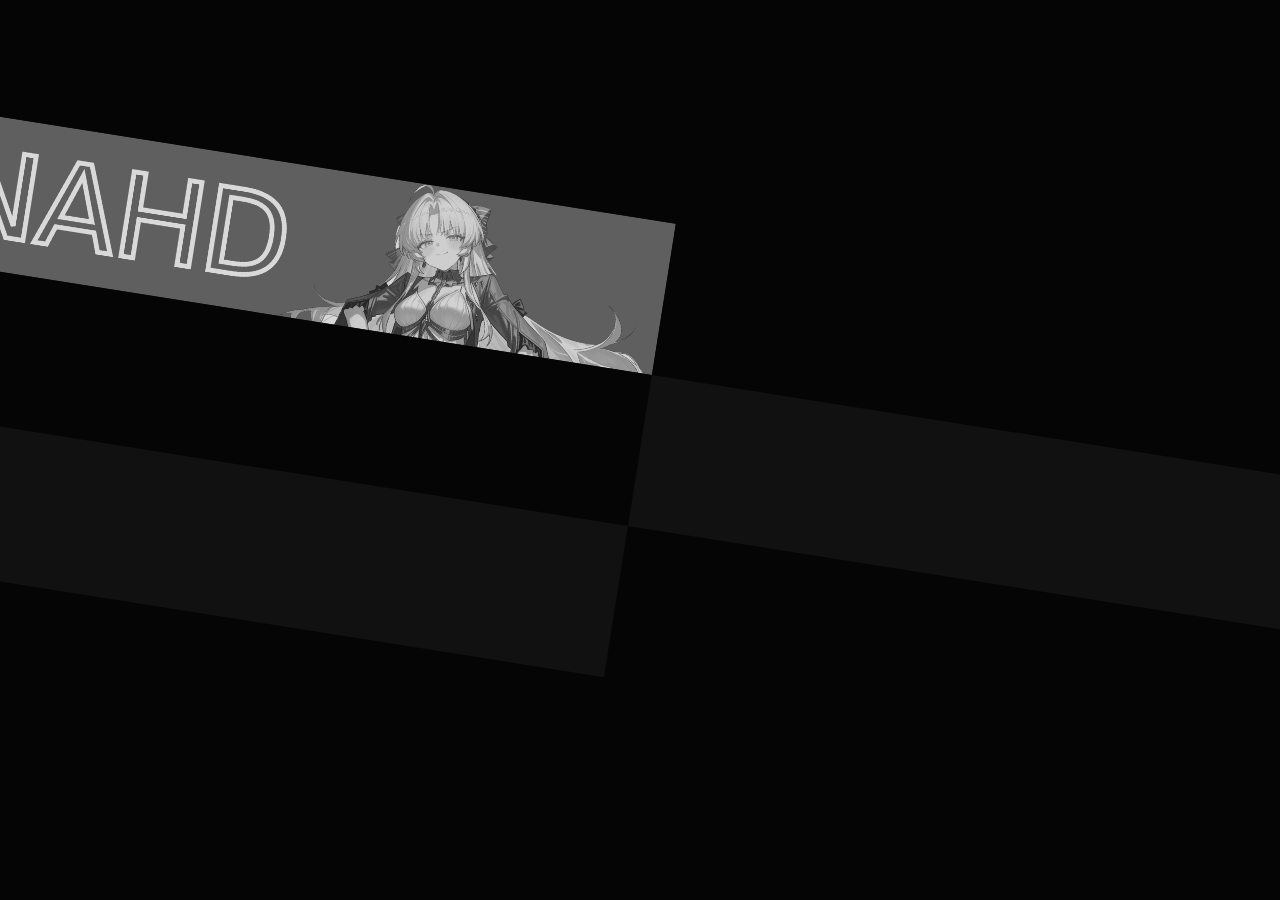
==== index.html @ f7ec1037 "addclass" ====
<!DOCTYPE html>
<html lang="en"><head><meta http-equiv="Content-Type" content="text/html; charset=UTF-8">
    <meta name="google-site-verification" content="KOJNgBQsbXo3ZBzNqMbwj2Z2xXtOzWICixYd6o6cDyo" />
    <meta name="viewport" content="width=device-width, initial-scale=1.0">
    <title>GuunExpert</title>
    <link rel="icon" type="image/x-icon" href="images/title.png">
    <meta name="theme-color" content="#050505">
    <meta property="og:site_name" content="idk how to put it">
    <meta property="og:title" content="GuunExpert">
    <meta property="og:description" content="guun is life">
    <meta property="og:type" content="website">
    <meta property="og:image" content="images/title.png">
    <meta property="og:url" content="https://gunah.is-a.dev">
    <link rel="stylesheet" href="style.css">

</head>

<body>
        <div class="theme-bg-video-container">
            <video class="theme-bg-video" autoplay muted loop></video>
        </div>

        <div class="theme-video-container">
            <video class="theme-video" autoplay muted loop></video>
        </div>
        <div class="skewed-wrapper">

            <div class="strip">
                <div class="strip-bg" style="background-image: url('/images/gunah.png');"></div>
                <div class="strip-actions">
                    <a href="https://github.com/Guunexpert" class="action-btn" target="_blank"><img src="images/github.svg" alt="GitHub"></a>
                    <a href="source/html/gunahweb/gunah.html" class="action-btn"><img src="images/globe.svg" alt="Web"></a>
                </div>
            </div>

            <div class="strip">
                <div class="strip-bg" style="background-image: url('/images/mikanoshika.png');"></div>
                <div class="strip-actions">
                    <a href="https://github.com/MIkanoshika" class="action-btn" target="_blank"><img src="images/github.svg" alt="GitHub"></a>
                    <a href="https://www.youtube.com/@Mikanoshika" class="action-btn"><img src="images/youtube.png" alt="YT"></a>
                </div>
            </div>

             <div class="strip">
                <div class="strip-bg" style="background-image: url('/images/renn.png');"></div>
                <div class="strip-actions">
                    <a href="https://saweria.co/RennArchlight" class="action-btn" target="_blank"><img src="images/saweria.png" alt="Saweria"></a>
                    <a href="https://www.tiktok.com/@zinnx_aza?is_from_webapp=1&sender_device=pc" class="action-btn"><img src="images/tiktok.png" alt="TikTok"></a>
                </div>
            </div>
    </div>
            <!-- 
            <div class="nav-controls">
            <a href="placeholder" class="nav-btn" target="_blank"><img src="placeholder" alt="Git"></a>
            <a href="placeholder" class="nav-btn" target="_blank"><img src="placeholder" alt="Telegram"></a>
            <a href="placeholder" class="nav-btn" target="_blank"><img src="placeholder" alt="YouTube"></a>
        </div>
        -->
    </div>
    <script src="script.js"></script>

</body></html>
---- style.css ----
:root {
    --bg-color: #050505;
    --strip-height: 17vh;
    --tilt-angle: 9deg;
    /* --transition-speed: 0.5s; */
    --btn-width: calc(var(--strip-height) / 2);
    --nav-btn-size: 11vh;
}

html,
body {
    margin: 0;
    padding: 0;
    width: 100%;
    height: 100dvh;
    overflow: hidden;
    position: relative;
    background-color: var(--bg-color);
    font-family: 'Outfit', sans-serif;
}

.page-container {
    width: 100%;
    height: 100%;
    position: relative;
    overflow: hidden;
    z-index: 10;
}

@media (max-width: 768px) {
    :root {
        --strip-height: 12vh;
        --nav-btn-size: 6vh;
    }

    .nav-controls {
        position: fixed;
        left: 50%;
        right: auto;
        transform: translateX(-50%);
        bottom: 12dvh;
        width: max-content;
        justify-content: center;
        gap: 2vh;
        z-index: 999;
    }
}

.skewed-wrapper {
    position: absolute;
    top: 50%;
    left: 50%;
    transform: translate(-50%, -50%) rotate(var(--tilt-angle));
    display: flex;
    flex-direction: column;
    align-items: center;
    justify-content: center;
    overflow: visible;
    width: 0;
    height: 0;
}

.strip {
    height: var(--strip-height);
    width: 200vw;
    max-width: 1000px;
    position: relative;
    overflow: hidden;
    background: #111;
    cursor: pointer;
    transition: transform 0.3s ease ;
    flex-shrink: 0;
}

.theme-bg-video-container {
  position: fixed;
  top: 0;
  left: 0;
  width: 100%;
  height: 100vh;
  z-index: -1;
  pointer-events: none;
  opacity: 0;
}

body.theme-active {
    background-color: transparent; 
}

.theme-bg-video {
  width: 100%;
  height: 100%;
  object-fit: cover;
}

.theme-bg-video-container.active {
  animation: fadeInBgVideo 0.5s ease forwards;
  opacity: 1;
}

@keyframes fadeInBgVideo {
  from {
    opacity: 0;
  }
  to {
    opacity: 1;
  }
}

.theme-video-container {
  position: fixed;
  top: 0;
  right: -200px;
  width: 300px;
  height: 100vh;
  z-index: 50;
  pointer-events: none;
  opacity: 0;
}

.theme-video {
  width: 100%;
  height: 100%;
  object-fit: contain;
}

.theme-video-container.active {
  animation: slideInVideo 0.6s cubic-bezier(0.34, 1.56, 0.64, 1) forwards;
  opacity: 1;
}

@keyframes slideInVideo {
  from {
    right: -200px;
    opacity: 0;
  }
  to {
    right: 20px;
    opacity: 1;
  }
}

body.theme-active {
  transition: background-color 0.5s ease;
}

.strip.active-theme .strip-bg {
  box-shadow: inset 0 0 30px rgba(255, 255, 255, 0.1);
}

.strip:nth-child(odd) {
    transform: translateX(-50%);
}

.strip:nth-child(even) {
    transform: translateX(50%);
}

.strip-bg {
    position: absolute;
    inset: 0;
    background-size: contain;
    background-repeat: no-repeat;
    filter: grayscale(100%) brightness(0.85);
    /* transition: filter var(--transition-speed) ease; */
}

.strip:nth-child(odd) .strip-bg {
    background-position: right center;
}

.strip:nth-child(even) .strip-bg {
    background-position: left center;
}

.strip:hover .strip-bg {
    filter: grayscale(0%) brightness(1);
}

.strip-actions {
    position: absolute;
    top: 0;
    height: 100%;
    width: var(--btn-width);
    display: flex;
    flex-direction: column;
    z-index: 10;
}

.strip:nth-child(odd) .strip-actions {
    right: 0;
    left: auto;
}

.strip:nth-child(even) .strip-actions {
    left: 0;
    right: auto;
}



.strip:hover {
    transform: translateX(0) scale(1); 
    z-index: 100; 
    box-shadow: 0 20px 50px rgba(0,0,0,0.6);
}
.strip:nth-child(odd):hover {
    transform: translate(-50%, 0) rotate(0deg) scale(1.03) !important;
    z-index: 100;
}
.strip:nth-child(even):hover {
    transform: translate(50%, 0) rotate(0deg) scale(1.03) !important;
    z-index: 100;
}


.action-btn {
    width: 100%;
    height: 50%;
    border: none;
    cursor: pointer;
    color: #000;
    font-size: 2rem;
    display: flex;
    justify-content: center;
    align-items: center;
    transition: transform 0.4s cubic-bezier(0.25, 1, 0.5, 1);
    text-decoration: none;
}

.action-btn:nth-child(1) {
    background: #fff;
    transition-delay: 0.1s;
}

.action-btn:nth-child(2) {
    background: #ddd;
    transition-delay: 0.33s;
}

.strip:nth-child(odd) .action-btn {
    transform: translateX(105%);
}

.strip:nth-child(even) .action-btn {
    transform: translateX(-105%);
}

.strip:hover .action-btn,
.strip:active .action-btn {
    transform: translateX(0);
}

@media (max-width: 768px) {
    .strip {
        width: 95vw;
    }
    .strip:nth-child(odd), 
    .strip:nth-child(even) {
        transform: translateX(0);
    }
}


.nav-controls {
    position: absolute;
    bottom: 5vh;
    left: 5vh;
    display: flex;
    gap: 2.5vh;
    z-index: 100;
}

.nav-btn {
    width: var(--nav-btn-size);
    height: var(--nav-btn-size);
    font-size: calc(var(--nav-btn-size) * 0.42);
    border-radius: 50%;
    border: none;
    cursor: pointer;
    display: flex;
    align-items: center;
    justify-content: center;
    background-color: #fff;
    color: #050505;
    text-decoration: none;
}

.action-btn:hover,
.nav-btn:hover {
    filter: brightness(0.6);
}

.action-btn img,
.nav-btn img {
    height: 1em;
    width: auto;
    display: block;
}
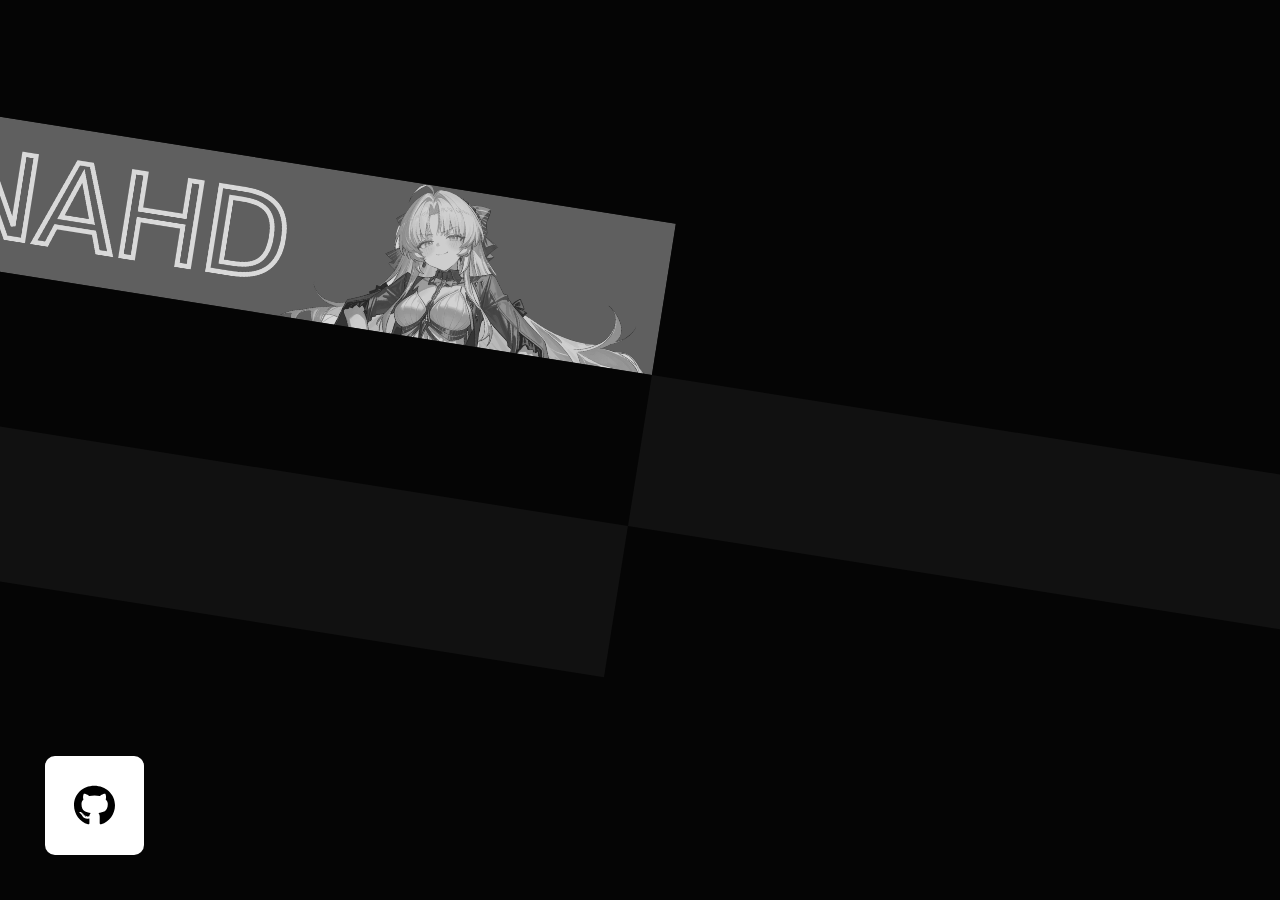
==== commit 6648f495: "added" ====
--- a/index.html
+++ b/index.html
@@ -1,62 +1,64 @@
-<!DOCTYPE html>
-<html lang="en"><head><meta http-equiv="Content-Type" content="text/html; charset=UTF-8">
-    <meta name="google-site-verification" content="KOJNgBQsbXo3ZBzNqMbwj2Z2xXtOzWICixYd6o6cDyo" />
-    <meta name="viewport" content="width=device-width, initial-scale=1.0">
-    <title>GuunExpert</title>
-    <link rel="icon" type="image/x-icon" href="images/title.png">
-    <meta name="theme-color" content="#050505">
-    <meta property="og:site_name" content="idk how to put it">
-    <meta property="og:title" content="GuunExpert">
-    <meta property="og:description" content="guun is life">
-    <meta property="og:type" content="website">
-    <meta property="og:image" content="images/title.png">
-    <meta property="og:url" content="https://gunah.is-a.dev">
-    <link rel="stylesheet" href="style.css">
-
-</head>
-
-<body>
-        <div class="theme-bg-video-container">
-            <video class="theme-bg-video" autoplay muted loop></video>
-        </div>
-
-        <div class="theme-video-container">
-            <video class="theme-video" autoplay muted loop></video>
-        </div>
-        <div class="skewed-wrapper">
-
-            <div class="strip">
-                <div class="strip-bg" style="background-image: url('/images/gunah.png');"></div>
-                <div class="strip-actions">
-                    <a href="https://github.com/Guunexpert" class="action-btn" target="_blank"><img src="images/github.svg" alt="GitHub"></a>
-                    <a href="source/html/gunahweb/gunah.html" class="action-btn"><img src="images/globe.svg" alt="Web"></a>
-                </div>
-            </div>
-
-            <div class="strip">
-                <div class="strip-bg" style="background-image: url('/images/mikanoshika.png');"></div>
-                <div class="strip-actions">
-                    <a href="https://github.com/MIkanoshika" class="action-btn" target="_blank"><img src="images/github.svg" alt="GitHub"></a>
-                    <a href="https://www.youtube.com/@Mikanoshika" class="action-btn"><img src="images/youtube.png" alt="YT"></a>
-                </div>
-            </div>
-
-             <div class="strip">
-                <div class="strip-bg" style="background-image: url('/images/renn.png');"></div>
-                <div class="strip-actions">
-                    <a href="https://saweria.co/RennArchlight" class="action-btn" target="_blank"><img src="images/saweria.png" alt="Saweria"></a>
-                    <a href="https://www.tiktok.com/@zinnx_aza?is_from_webapp=1&sender_device=pc" class="action-btn"><img src="images/tiktok.png" alt="TikTok"></a>
-                </div>
-            </div>
-    </div>
-            <!-- 
-            <div class="nav-controls">
-            <a href="placeholder" class="nav-btn" target="_blank"><img src="placeholder" alt="Git"></a>
-            <a href="placeholder" class="nav-btn" target="_blank"><img src="placeholder" alt="Telegram"></a>
-            <a href="placeholder" class="nav-btn" target="_blank"><img src="placeholder" alt="YouTube"></a>
-        </div>
-        -->
-    </div>
-    <script src="script.js"></script>
-
-</body></html>
+<!DOCTYPE html>
+<html lang="en"><head><meta http-equiv="Content-Type" content="text/html; charset=UTF-8">
+    <meta name="google-site-verification" content="KOJNgBQsbXo3ZBzNqMbwj2Z2xXtOzWICixYd6o6cDyo" />
+    <meta name="viewport" content="width=device-width, initial-scale=1.0">
+    <title>GuunTeam</title>
+    <link rel="icon" type="image/x-icon" href="images/title.png">
+    <meta name="theme-color" content="#050505">
+    <meta name="description" content="Our small goofy team.">
+    <link rel="canonical" href="https://gunah.is-a.dev/">
+    <meta property="og:site_name" content="GuunTeam">
+    <meta property="og:title" content="GuunTeam goofy team">
+    <meta property="og:description" content="our goofy members make something random, can you check it out :>?">
+    <meta property="og:type" content="website">
+    <meta property="og:image" content="https://gunah.is-a.dev/images/title.png">
+    <meta property="og:url" content="https://gunah.is-a.dev/">
+    <link rel="stylesheet" href="style.css">
+
+</head>
+<body>
+        <div class="theme-bg-video-container">
+            <video class="theme-bg-video" autoplay muted loop></video>
+        </div>
+
+        <div class="theme-video-container">
+            <video class="theme-video" autoplay muted loop></video>
+        </div>
+        <div class="skewed-wrapper">
+
+            <div class="strip">
+                <div class="strip-bg" style="background-image: url('/images/gunah.png');"></div>
+                <div class="strip-actions">
+                    <a href="https://github.com/Guunexpert" class="action-btn" target="_blank"><img src="images/github.svg" alt="GitHub"></a>
+                    <a href="gunahweb/gunah.html" class="action-btn"><img src="images/globe.svg" alt="Web"></a>
+                </div>
+            </div>
+
+            <div class="strip">
+                <div class="strip-bg" style="background-image: url('/images/mikanoshika.png');"></div>
+                <div class="strip-actions">
+                    <a href="https://github.com/MIkanoshika" class="action-btn" target="_blank" rel="noopener noreferrer" aria-label="Mikanoshika on GitHub"><img src="images/github.svg" alt="GitHub"></a>
+                    <a href="https://www.youtube.com/@Mikanoshika" class="action-btn" target="_blank" rel="noopener noreferrer" aria-label="Mikanoshika on YouTube"><img src="images/youtube.png" alt="YouTube"></a>
+                </div>
+            </div>
+
+             <div class="strip">
+                <div class="strip-bg" style="background-image: url('/images/renn.png');"></div>
+                <div class="strip-actions">
+                    <a href="https://saweria.co/RennArchlight" class="action-btn" target="_blank" rel="noopener noreferrer" aria-label="Support Renn on Saweria"><img src="images/saweria.png" alt="Saweria"></a>
+                    <a href="https://www.tiktok.com/@zinnx_aza?is_from_webapp=1&sender_device=pc" class="action-btn" target="_blank" rel="noopener noreferrer" aria-label="Renn on TikTok"><img src="images/tiktok.png" alt="TikTok"></a>
+                </div>
+            </div>
+    </div>
+            
+            <div class="nav-controls">
+            <a href="https://guunteam.grouse-koi.ts.net" class="nav-btn" target="_blank" rel="noopener noreferrer" aria-label="GuunTeam git"><img src="images/github.svg" alt="Git"></a>
+    <!--    <a href="placeholder" class="nav-btn" target="_blank"><img src="placeholder" alt="Telegram"></a>
+            <a href="placeholder" class="nav-btn" target="_blank"><img src="placeholder" alt="YouTube"></a>
+        </div>
+     -->
+        
+    </div>
+    <script src="script.js"></script>
+
+</body></html>
--- a/style.css
+++ b/style.css
@@ -1,299 +1,301 @@
-:root {
-    --bg-color: #050505;
-    --strip-height: 17vh;
-    --tilt-angle: 9deg;
-    /* --transition-speed: 0.5s; */
-    --btn-width: calc(var(--strip-height) / 2);
-    --nav-btn-size: 11vh;
-}
-
-html,
-body {
-    margin: 0;
-    padding: 0;
-    width: 100%;
-    height: 100dvh;
-    overflow: hidden;
-    position: relative;
-    background-color: var(--bg-color);
-    font-family: 'Outfit', sans-serif;
-}
-
-.page-container {
-    width: 100%;
-    height: 100%;
-    position: relative;
-    overflow: hidden;
-    z-index: 10;
-}
-
-@media (max-width: 768px) {
-    :root {
-        --strip-height: 12vh;
-        --nav-btn-size: 6vh;
-    }
-
-    .nav-controls {
-        position: fixed;
-        left: 50%;
-        right: auto;
-        transform: translateX(-50%);
-        bottom: 12dvh;
-        width: max-content;
-        justify-content: center;
-        gap: 2vh;
-        z-index: 999;
-    }
-}
-
-.skewed-wrapper {
-    position: absolute;
-    top: 50%;
-    left: 50%;
-    transform: translate(-50%, -50%) rotate(var(--tilt-angle));
-    display: flex;
-    flex-direction: column;
-    align-items: center;
-    justify-content: center;
-    overflow: visible;
-    width: 0;
-    height: 0;
-}
-
-.strip {
-    height: var(--strip-height);
-    width: 200vw;
-    max-width: 1000px;
-    position: relative;
-    overflow: hidden;
-    background: #111;
-    cursor: pointer;
-    transition: transform 0.3s ease ;
-    flex-shrink: 0;
-}
-
-.theme-bg-video-container {
-  position: fixed;
-  top: 0;
-  left: 0;
-  width: 100%;
-  height: 100vh;
-  z-index: -1;
-  pointer-events: none;
-  opacity: 0;
-}
-
-body.theme-active {
-    background-color: transparent; 
-}
-
-.theme-bg-video {
-  width: 100%;
-  height: 100%;
-  object-fit: cover;
-}
-
-.theme-bg-video-container.active {
-  animation: fadeInBgVideo 0.5s ease forwards;
-  opacity: 1;
-}
-
-@keyframes fadeInBgVideo {
-  from {
-    opacity: 0;
-  }
-  to {
-    opacity: 1;
-  }
-}
-
-.theme-video-container {
-  position: fixed;
-  top: 0;
-  right: -200px;
-  width: 300px;
-  height: 100vh;
-  z-index: 50;
-  pointer-events: none;
-  opacity: 0;
-}
-
-.theme-video {
-  width: 100%;
-  height: 100%;
-  object-fit: contain;
-}
-
-.theme-video-container.active {
-  animation: slideInVideo 0.6s cubic-bezier(0.34, 1.56, 0.64, 1) forwards;
-  opacity: 1;
-}
-
-@keyframes slideInVideo {
-  from {
-    right: -200px;
-    opacity: 0;
-  }
-  to {
-    right: 20px;
-    opacity: 1;
-  }
-}
-
-body.theme-active {
-  transition: background-color 0.5s ease;
-}
-
-.strip.active-theme .strip-bg {
-  box-shadow: inset 0 0 30px rgba(255, 255, 255, 0.1);
-}
-
-.strip:nth-child(odd) {
-    transform: translateX(-50%);
-}
-
-.strip:nth-child(even) {
-    transform: translateX(50%);
-}
-
-.strip-bg {
-    position: absolute;
-    inset: 0;
-    background-size: contain;
-    background-repeat: no-repeat;
-    filter: grayscale(100%) brightness(0.85);
-    /* transition: filter var(--transition-speed) ease; */
-}
-
-.strip:nth-child(odd) .strip-bg {
-    background-position: right center;
-}
-
-.strip:nth-child(even) .strip-bg {
-    background-position: left center;
-}
-
-.strip:hover .strip-bg {
-    filter: grayscale(0%) brightness(1);
-}
-
-.strip-actions {
-    position: absolute;
-    top: 0;
-    height: 100%;
-    width: var(--btn-width);
-    display: flex;
-    flex-direction: column;
-    z-index: 10;
-}
-
-.strip:nth-child(odd) .strip-actions {
-    right: 0;
-    left: auto;
-}
-
-.strip:nth-child(even) .strip-actions {
-    left: 0;
-    right: auto;
-}
-
-
-
-.strip:hover {
-    transform: translateX(0) scale(1); 
-    z-index: 100; 
-    box-shadow: 0 20px 50px rgba(0,0,0,0.6);
-}
-.strip:nth-child(odd):hover {
-    transform: translate(-50%, 0) rotate(0deg) scale(1.03) !important;
-    z-index: 100;
-}
-.strip:nth-child(even):hover {
-    transform: translate(50%, 0) rotate(0deg) scale(1.03) !important;
-    z-index: 100;
-}
-
-
-.action-btn {
-    width: 100%;
-    height: 50%;
-    border: none;
-    cursor: pointer;
-    color: #000;
-    font-size: 2rem;
-    display: flex;
-    justify-content: center;
-    align-items: center;
-    transition: transform 0.4s cubic-bezier(0.25, 1, 0.5, 1);
-    text-decoration: none;
-}
-
-.action-btn:nth-child(1) {
-    background: #fff;
-    transition-delay: 0.1s;
-}
-
-.action-btn:nth-child(2) {
-    background: #ddd;
-    transition-delay: 0.33s;
-}
-
-.strip:nth-child(odd) .action-btn {
-    transform: translateX(105%);
-}
-
-.strip:nth-child(even) .action-btn {
-    transform: translateX(-105%);
-}
-
-.strip:hover .action-btn,
-.strip:active .action-btn {
-    transform: translateX(0);
-}
-
-@media (max-width: 768px) {
-    .strip {
-        width: 95vw;
-    }
-    .strip:nth-child(odd), 
-    .strip:nth-child(even) {
-        transform: translateX(0);
-    }
-}
-
-
-.nav-controls {
-    position: absolute;
-    bottom: 5vh;
-    left: 5vh;
-    display: flex;
-    gap: 2.5vh;
-    z-index: 100;
-}
-
-.nav-btn {
-    width: var(--nav-btn-size);
-    height: var(--nav-btn-size);
-    font-size: calc(var(--nav-btn-size) * 0.42);
-    border-radius: 50%;
-    border: none;
-    cursor: pointer;
-    display: flex;
-    align-items: center;
-    justify-content: center;
-    background-color: #fff;
-    color: #050505;
-    text-decoration: none;
-}
-
-.action-btn:hover,
-.nav-btn:hover {
-    filter: brightness(0.6);
-}
-
-.action-btn img,
-.nav-btn img {
-    height: 1em;
-    width: auto;
-    display: block;
-}
+:root {
+    --bg-color: #050505;
+    --strip-height: 17vh;
+    --tilt-angle: 9deg;
+    /* --transition-speed: 0.5s; */
+    --btn-width: calc(var(--strip-height) / 2);
+    --nav-btn-size: 11vh;
+}
+
+html,
+body {
+    margin: 0;
+    padding: 0;
+    width: 100%;
+    height: 100dvh;
+    overflow: hidden;
+    position: relative;
+    background-color: var(--bg-color);
+    font-family: 'Outfit', sans-serif;
+}
+
+.page-container {
+    width: 100%;
+    height: 100%;
+    position: relative;
+    overflow: hidden;
+    z-index: 10;
+}
+
+@media (max-width: 768px) {
+    :root {
+        --strip-height: 12vh;
+        --nav-btn-size: 6vh;
+    }
+
+    .nav-controls {
+        position: fixed;
+        left: 50%;
+        right: auto;
+        transform: translateX(-50%);
+        bottom: 12dvh;
+        width: max-content;
+        justify-content: center;
+        gap: 2vh;
+        z-index: 999;
+    }
+}
+
+.skewed-wrapper {
+    position: absolute;
+    top: 50%;
+    left: 50%;
+    transform: translate(-50%, -50%) rotate(var(--tilt-angle));
+    display: flex;
+    flex-direction: column;
+    align-items: center;
+    justify-content: center;
+    overflow: visible;
+    width: 0;
+    height: 0;
+}
+
+.strip {
+    height: var(--strip-height);
+    width: 200vw;
+    max-width: 1000px;
+    position: relative;
+    overflow: hidden;
+    background: #111;
+    cursor: pointer;
+    transition: transform 0.3s ease ;
+    flex-shrink: 0;
+}
+
+.theme-bg-video-container {
+  position: fixed;
+  top: 0;
+  left: 0;
+  width: 100%;
+  height: 100vh;
+  z-index: -1;
+  pointer-events: none;
+  opacity: 0;
+  visibility: hidden;
+}
+
+body.theme-active {
+    background-color: transparent; 
+}
+
+.theme-bg-video {
+  width: 100%;
+  height: 100%;
+  object-fit: cover;
+}
+
+.theme-bg-video-container.active {
+  animation: fadeInBgVideo 0.5s ease forwards;
+  opacity: 1;
+  visibility: visible;
+}
+
+@keyframes fadeInBgVideo {
+  from {
+    opacity: 0;
+  }
+  to {
+    opacity: 1;
+  }
+}
+
+.theme-video-container {
+  position: fixed;
+  top: 0;
+  right: -200px;
+  width: 300px;
+  height: 100vh;
+  z-index: 50;
+  pointer-events: none;
+  opacity: 0;
+}
+
+.theme-video {
+  width: 100%;
+  height: 100%;
+  object-fit: contain;
+}
+
+.theme-video-container.active {
+  animation: slideInVideo 0.6s cubic-bezier(0.34, 1.56, 0.64, 1) forwards;
+  opacity: 1;
+}
+
+@keyframes slideInVideo {
+  from {
+    right: -200px;
+    opacity: 0;
+  }
+  to {
+    right: 20px;
+    opacity: 1;
+  }
+}
+
+body.theme-active {
+  transition: background-color 0.5s ease;
+}
+
+.strip.active-theme .strip-bg {
+  box-shadow: inset 0 0 30px rgba(255, 255, 255, 0.1);
+}
+
+.strip:nth-child(odd) {
+    transform: translateX(-50%);
+}
+
+.strip:nth-child(even) {
+    transform: translateX(50%);
+}
+
+.strip-bg {
+    position: absolute;
+    inset: 0;
+    background-size: contain;
+    background-repeat: no-repeat;
+    filter: grayscale(100%) brightness(0.85);
+    /* transition: filter var(--transition-speed) ease; */
+}
+
+.strip:nth-child(odd) .strip-bg {
+    background-position: right center;
+}
+
+.strip:nth-child(even) .strip-bg {
+    background-position: left center;
+}
+
+.strip:hover .strip-bg {
+    filter: grayscale(0%) brightness(1);
+}
+
+.strip-actions {
+    position: absolute;
+    top: 0;
+    height: 100%;
+    width: var(--btn-width);
+    display: flex;
+    flex-direction: column;
+    z-index: 10;
+}
+
+.strip:nth-child(odd) .strip-actions {
+    right: 0;
+    left: auto;
+}
+
+.strip:nth-child(even) .strip-actions {
+    left: 0;
+    right: auto;
+}
+
+
+
+.strip:hover {
+    transform: translateX(0) scale(1); 
+    z-index: 100; 
+    box-shadow: 0 20px 50px rgba(0,0,0,0.6);
+}
+.strip:nth-child(odd):hover {
+    transform: translate(-50%, 0) rotate(0deg) scale(1.03) !important;
+    z-index: 100;
+}
+.strip:nth-child(even):hover {
+    transform: translate(50%, 0) rotate(0deg) scale(1.03) !important;
+    z-index: 100;
+}
+
+
+.action-btn {
+    width: 100%;
+    height: 50%;
+    border: none;
+    cursor: pointer;
+    color: #000;
+    font-size: 2rem;
+    display: flex;
+    justify-content: center;
+    align-items: center;
+    transition: transform 0.4s cubic-bezier(0.25, 1, 0.5, 1);
+    text-decoration: none;
+}
+
+.action-btn:nth-child(1) {
+    background: #fff;
+    transition-delay: 0.1s;
+}
+
+.action-btn:nth-child(2) {
+    background: #ddd;
+    transition-delay: 0.33s;
+}
+
+.strip:nth-child(odd) .action-btn {
+    transform: translateX(105%);
+}
+
+.strip:nth-child(even) .action-btn {
+    transform: translateX(-105%);
+}
+
+.strip:hover .action-btn,
+.strip:active .action-btn {
+    transform: translateX(0);
+}
+
+@media (max-width: 768px) {
+    .strip {
+        width: 95vw;
+    }
+    .strip:nth-child(odd), 
+    .strip:nth-child(even) {
+        transform: translateX(0);
+    }
+}
+
+
+.nav-controls {
+    position: absolute;
+    bottom: 5vh;
+    left: 5vh;
+    display: flex;
+    gap: 2.5vh;
+    z-index: 100;
+}
+
+.nav-btn {
+    width: var(--nav-btn-size);
+    height: var(--nav-btn-size);
+    font-size: calc(var(--nav-btn-size) * 0.42);
+    border-radius: 10%;
+    border: none;
+    cursor: pointer;
+    display: flex;
+    align-items: center;
+    justify-content: center;
+    background-color: #fff;
+    color: #050505;
+    text-decoration: none;
+}
+
+.action-btn:hover,
+.nav-btn:hover {
+    filter: brightness(0.6);
+}
+
+.action-btn img,
+.nav-btn img {
+    height: 1em;
+    width: auto;
+    display: block;
+}
